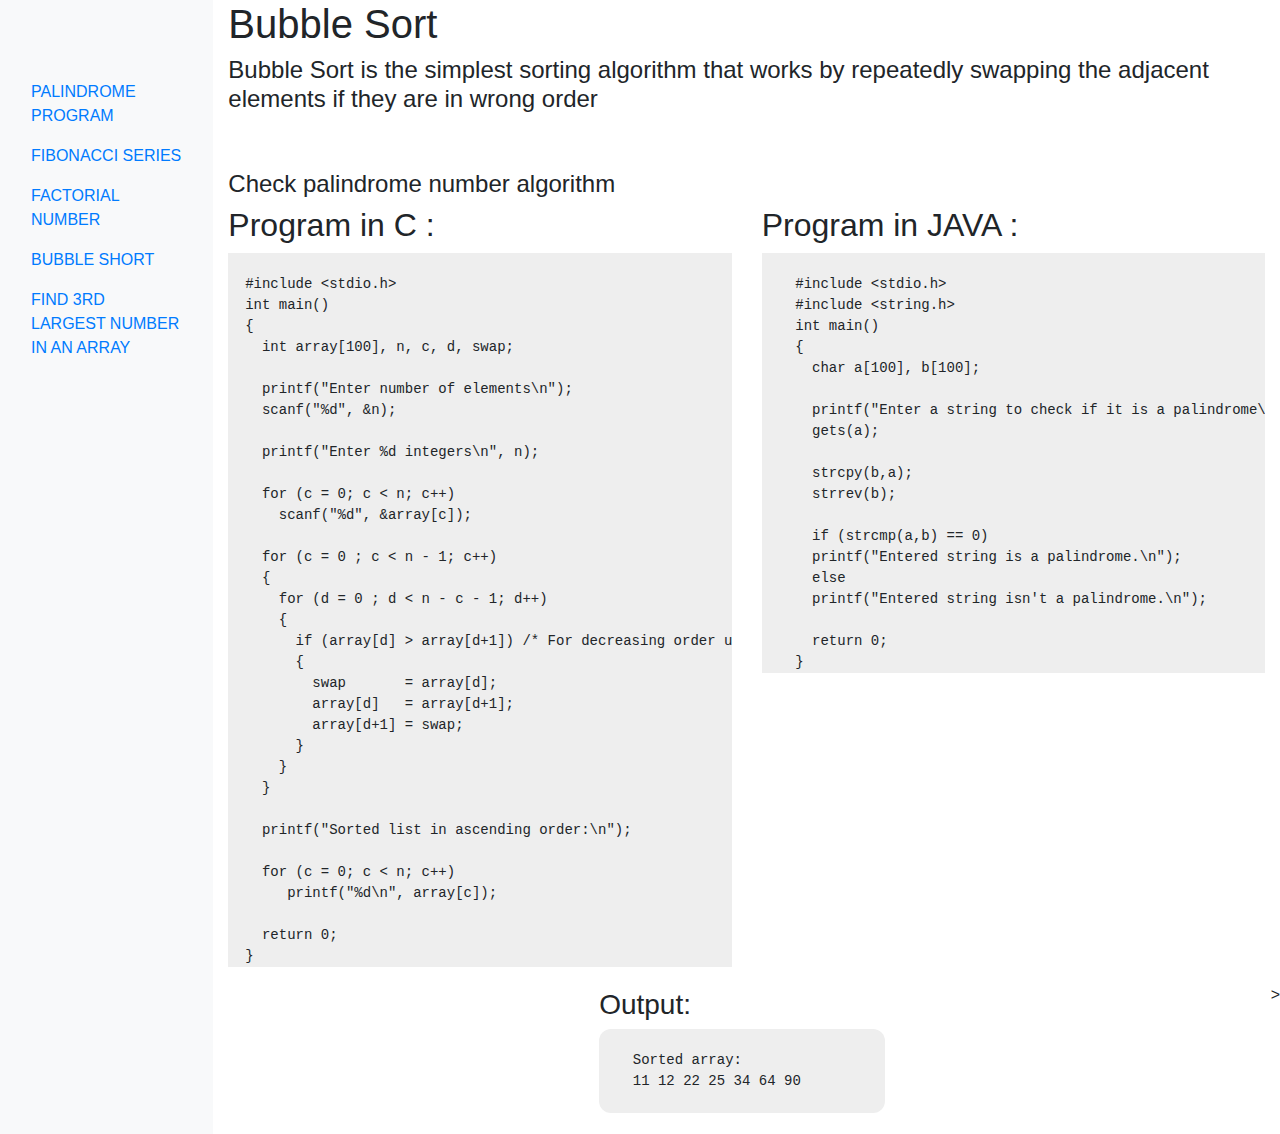
==== bubble.html @ c3e800ba "commit" ====
<!doctype html>
<html lang="en">
  <head>
    <meta charset="utf-8">
    <meta name="viewport" content="width=device-width, initial-scale=1, shrink-to-fit=no">
    <meta name="description" content="">
    <meta name="author" content="">

    <title>Bubble Sort</title>

    <!-- Bootstrap core CSS -->
    <link rel="stylesheet" href="https://stackpath.bootstrapcdn.com/bootstrap/4.1.1/css/bootstrap.min.css">
    <link rel="stylesheet" href="style.css">
  </head>

  <body>
    <div class="container-fluid">
      <div class="row">
        <nav class="col-lg-2  bg-light sidebar">
            <br><br><br>
            <ol class="nav flex-column  ">
              <li class="nav-item">
                <a class="nav-link" href="palindrome.html">
                PALINDROME PROGRAM
                </a>
              </li>
              <li class="nav-item">
                <a class="nav-link" href="fibonacci.html">
                  FIBONACCI SERIES
                </a>
              </li>
              <li class="nav-item">
                <a class="nav-link" href="factorial.html">
                  FACTORIAL NUMBER
                </a>
              </li>
              <li class="nav-item">
                <a class="nav-link" href="bubble.html">
                  BUBBLE SHORT
                </a>
              </li>
              <li class="nav-item">
                <a class="nav-link" href="3larray.html">
                  FIND 3RD LARGEST NUMBER IN AN ARRAY
                </a>
              </li>
            </ol>
        </nav>

        <main class="col-lg-10">
            <h1>Bubble Sort</h1>
            <h4>Bubble Sort is the simplest sorting algorithm that works by repeatedly swapping the adjacent elements if they are in wrong order</h4>
            <br>
            <br>
            <h4>Check palindrome number algorithm</h4>
      
            <div class="row">
              <div class="col-md-6">
                <h2>Program in C :</h2>
<pre><code>
  #include &lt;stdio.h&gt;
  int main()
  {
    int array[100], n, c, d, swap;
   
    printf("Enter number of elements\n");
    scanf("%d", &n);
   
    printf("Enter %d integers\n", n);
   
    for (c = 0; c < n; c++)
      scanf("%d", &array[c]);
   
    for (c = 0 ; c < n - 1; c++)
    {
      for (d = 0 ; d < n - c - 1; d++)
      {
        if (array[d] > array[d+1]) /* For decreasing order use < */
        {
          swap       = array[d];
          array[d]   = array[d+1];
          array[d+1] = swap;
        }
      }
    }
   
    printf("Sorted list in ascending order:\n");
   
    for (c = 0; c < n; c++)
       printf("%d\n", array[c]);
   
    return 0;
  }
</code></pre>
              </div>
              <div class="col-md-6">
                <h2>Program in JAVA :</h2>
<pre><code>
    #include &lt;stdio.h&gt;
    #include &lt;string.h&gt;
    int main()
    {
      char a[100], b[100];
      
      printf("Enter a string to check if it is a palindrome\n");
      gets(a);
      
      strcpy(b,a);
      strrev(b);
      
      if (strcmp(a,b) == 0)
      printf("Entered string is a palindrome.\n");
      else
      printf("Entered string isn't a palindrome.\n");
      
      return 0;
    }
</code></pre>
            </div>
            <div class="output">
                <h3>Output:</h3>
<pre><code>
    Sorted array:
    11 12 22 25 34 64 90          

</code></pre> 
            </div>>
           </div>
        </main>
      </div>
    </div>
  </body>
</html>
---- style.css ----
body{
  margin: 0;

}

pre{
  background: #eeeeee;
  /* margin: 0; */
padding: 0;
}
.output{
  width:auto;
  margin:5px auto;
}
.output pre{
  border-radius: 12px;

}
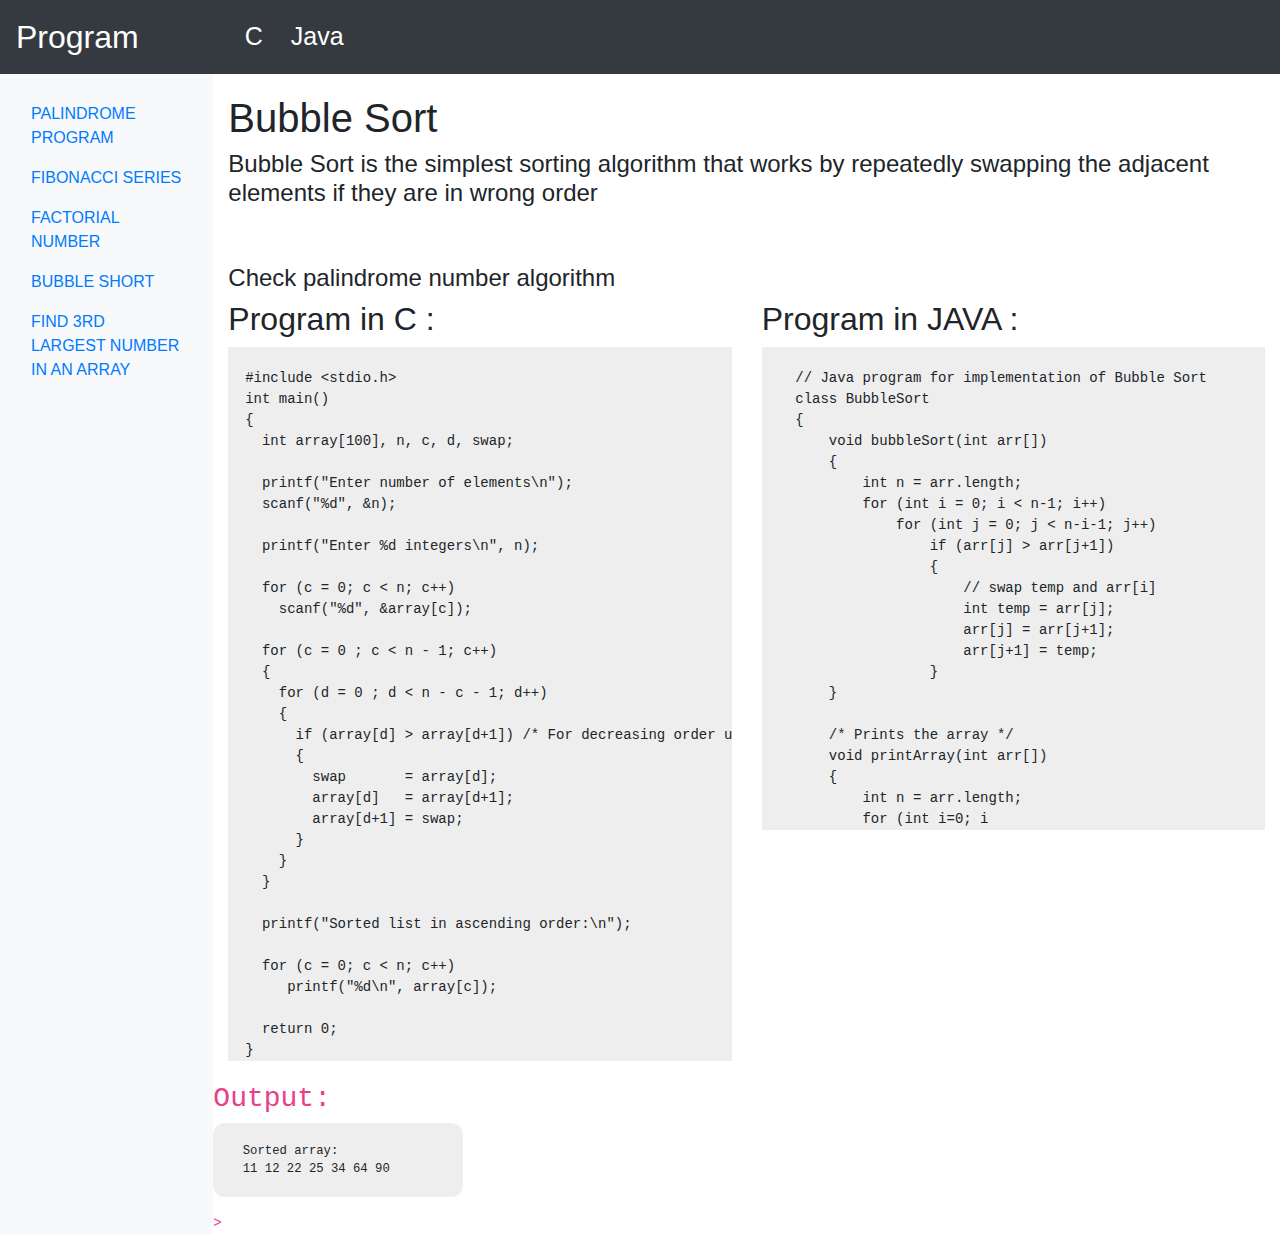
==== commit fa6ca26f: "commit" ====
--- a/bubble.html
+++ b/bubble.html
@@ -15,10 +15,28 @@
   </head>
 
   <body>
+      <nav class="navbar navbar-expand-lg navbar-light bg-dark">
+          <a class="navbar-brand" href="#">Program</a>
+          <button class="navbar-toggler" type="button" data-toggle="collapse" data-target="#navbarNav" aria-controls="navbarNav" aria-expanded="false" aria-label="Toggle navigation">
+            <span class="navbar-toggler-icon"></span>
+          </button>
+          <div class="collapse navbar-collapse" id="navbarNav">
+            <ul class="navbar-nav">
+              <li class="nav-item active">
+              </li>
+              <li class="nav-item">
+                <a class="nav-link" href="c.html">C</a>
+              </li>
+              <li class="nav-item">
+                <a class="nav-link" href="java.html">Java</a>
+              </li>
+            </ul>
+          </div>
+        </nav>
+
     <div class="container-fluid">
       <div class="row">
         <nav class="col-lg-2  bg-light sidebar">
-            <br><br><br>
             <ol class="nav flex-column  ">
               <li class="nav-item">
                 <a class="nav-link" href="palindrome.html">
@@ -58,7 +76,7 @@
             <div class="row">
               <div class="col-md-6">
                 <h2>Program in C :</h2>
-<pre><code>
+<pre id="c"><code>
   #include &lt;stdio.h&gt;
   int main()
   {
@@ -96,25 +114,42 @@
               </div>
               <div class="col-md-6">
                 <h2>Program in JAVA :</h2>
-<pre><code>
-    #include &lt;stdio.h&gt;
-    #include &lt;string.h&gt;
-    int main()
+<pre id="java"><code>
+    // Java program for implementation of Bubble Sort
+    class BubbleSort
     {
-      char a[100], b[100];
-      
-      printf("Enter a string to check if it is a palindrome\n");
-      gets(a);
-      
-      strcpy(b,a);
-      strrev(b);
-      
-      if (strcmp(a,b) == 0)
-      printf("Entered string is a palindrome.\n");
-      else
-      printf("Entered string isn't a palindrome.\n");
-      
-      return 0;
+        void bubbleSort(int arr[])
+        {
+            int n = arr.length;
+            for (int i = 0; i < n-1; i++)
+                for (int j = 0; j < n-i-1; j++)
+                    if (arr[j] > arr[j+1])
+                    {
+                        // swap temp and arr[i]
+                        int temp = arr[j];
+                        arr[j] = arr[j+1];
+                        arr[j+1] = temp;
+                    }
+        }
+     
+        /* Prints the array */
+        void printArray(int arr[])
+        {
+            int n = arr.length;
+            for (int i=0; i<n; ++i)
+                System.out.print(arr[i] + " ");
+            System.out.println();
+        }
+     
+        // Driver method to test above
+        public static void main(String args[])
+        {
+            BubbleSort ob = new BubbleSort();
+            int arr[] = {64, 34, 25, 12, 22, 11, 90};
+            ob.bubbleSort(arr);
+            System.out.println("Sorted array");
+            ob.printArray(arr);
+        }
     }
 </code></pre>
             </div>
@@ -130,5 +165,26 @@
         </main>
       </div>
     </div>
+
+    <script src="https://code.jquery.com/jquery-3.3.1.slim.min.js" integrity="sha384-q8i/X+965DzO0rT7abK41JStQIAqVgRVzpbzo5smXKp4YfRvH+8abtTE1Pi6jizo" crossorigin="anonymous"></script>
+<script src="https://cdnjs.cloudflare.com/ajax/libs/popper.js/1.14.3/umd/popper.min.js" integrity="sha384-ZMP7rVo3mIykV+2+9J3UJ46jBk0WLaUAdn689aCwoqbBJiSnjAK/l8WvCWPIPm49" crossorigin="anonymous"></script>
+<script src="https://stackpath.bootstrapcdn.com/bootstrap/4.1.1/js/bootstrap.min.js" integrity="sha384-smHYKdLADwkXOn1EmN1qk/HfnUcbVRZyYmZ4qpPea6sjB/pTJ0euyQp0Mk8ck+5T" crossorigin="anonymous"></script>
+
+    <script
+    src="https://code.jquery.com/jquery-3.3.1.js"
+    integrity="sha256-2Kok7MbOyxpgUVvAk/HJ2jigOSYS2auK4Pfzbm7uH60="
+    crossorigin="anonymous"></script>
+    <script>
+      $(document).ready(function(){
+     
+      $('#c').on('click', function(){
+        window.getSelection().selectAllChildren( document.getElementById('c') );
+      });
+      $('#java').on('click', function(){
+        window.getSelection().selectAllChildren( document.getElementById('java') );
+      });
+      // 
+      });
+    </script>
   </body>
 </html>
--- a/style.css
+++ b/style.css
@@ -2,6 +2,9 @@
 body{
   margin: 0;
 
+}
+.sidebar, main{
+  padding-top:20px;
 }
 
 pre{
@@ -16,4 +19,18 @@
 .output pre{
   border-radius: 12px;
 
+}
+.navbar-light .navbar-nav .nav-link {
+  color:#fff;
+  font-size: 25px;
+  padding-left: 20px;
+
+}
+.navbar-light .navbar-nav{
+  padding-left: 70px;
+
+}
+.navbar-light .navbar-brand{
+  color:#fff;
+  font-size: 32px;
 }